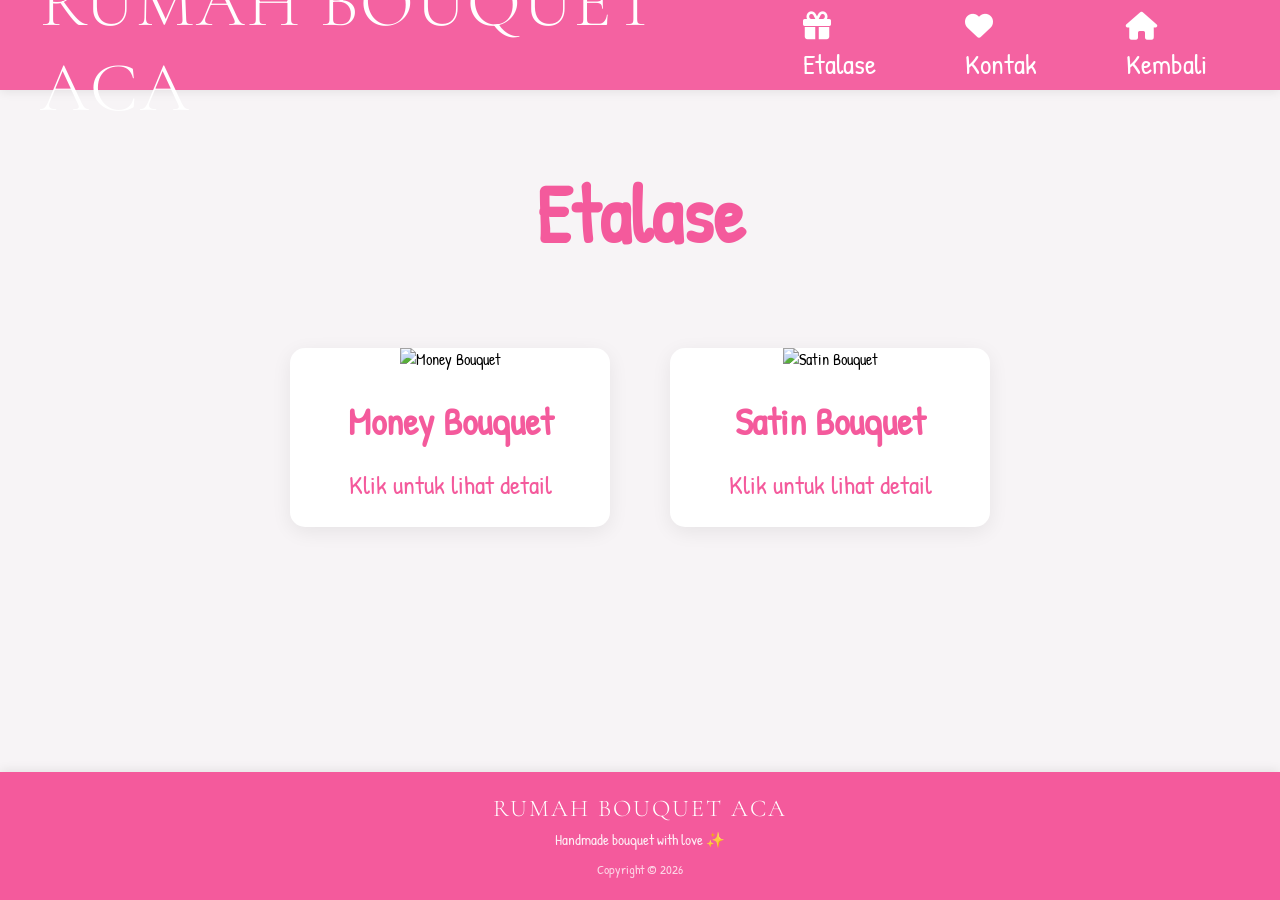
==== etalase.html @ d65f280c "first upload" ====
<!doctype html>
<html lang="id">
  <head>
    <meta charset="UTF-8" />
    <meta name="viewport" content="width=device-width, initial-scale=1.0" />

    <title>Etalase | Rumah Bouquet ACA</title>

    <link rel="stylesheet" href="css/style.css" />

    <!-- FONT -->
    <link rel="preconnect" href="https://fonts.googleapis.com" />
    <link rel="preconnect" href="https://fonts.gstatic.com" crossorigin />

    <!-- ICON -->
    <link
      rel="stylesheet"
      href="https://cdnjs.cloudflare.com/ajax/libs/font-awesome/6.5.1/css/all.min.css"
    />

    <!-- GOOGLE FONT -->
    <link
      href="https://fonts.googleapis.com/css2?family=Cormorant+Garamond:wght@300;400;500&family=Patrick+Hand&display=swap"
      rel="stylesheet"
    />
  </head>

  <body>
    <!-- NAVBAR -->
    <nav>
      <div class="logo">RUMAH BOUQUET ACA</div>

      <ul>
        <li>
          <a href="etalase.html">
            <i class="fa-solid fa-gift"></i>
            Etalase
          </a>
        </li>

        <li>
          <a href="kontak.html">
            <i class="fa-solid fa-heart"></i>
            Kontak
          </a>
        </li>

        <li>
          <a href="index.html">
            <i class="fa-solid fa-house"></i>
            Kembali
          </a>
        </li>
      </ul>
    </nav>

    <!-- MAIN -->
    <main>
      <!-- TITLE -->
      <section class="etalase-title">
        <h1>Etalase</h1>
      </section>

      <!-- PRODUK -->
      <section class="produk-container">
        <!-- CARD 1 -->
        <div
          class="card"
          data-img="img/bouquet1.jpg"
          data-title="Money Bouquet"
          data-price="Rp 85.000"
          data-desc="Bouquet uang custom aesthetic"
          data-wa="https://wa.me/628123456789"
        >
          <img src="img/bouquet1.jpg" alt="Money Bouquet" />

          <h2>Money Bouquet</h2>

          <p>Klik untuk lihat detail</p>
        </div>

        <!-- CARD 2 -->
        <div
          class="card"
          data-img="img/bouquet2.jpg"
          data-title="Satin Bouquet"
          data-price="Rp 70.000"
          data-desc="Bouquet satin handmade dengan desain elegan"
          data-wa="https://wa.me/628123456789"
        >
          <img src="img/bouquet2.jpg" alt="Satin Bouquet" />

          <h2>Satin Bouquet</h2>

          <p>Klik untuk lihat detail</p>
        </div>
      </section>
    </main>

    <!-- POPUP -->
    <div class="popup" id="popup">
      <div class="popup-content">
        <span class="close-btn" id="close-popup"> &times; </span>

        <img id="popup-img" src="" alt="Bouquet" />

        <h2 id="popup-title"></h2>

        <h3 id="popup-price"></h3>

        <p id="popup-desc"></p>

        <a id="popup-wa" target="_blank" class="pesan-btn">
          <i class="fa-brands fa-whatsapp"></i>
          Pesan Sekarang
        </a>
      </div>
    </div>

    <!-- FOOTER -->
    <footer>
      <h3>RUMAH BOUQUET ACA</h3>

      <p>Handmade bouquet with love ✨</p>

      <span> Copyright © 2026 </span>
    </footer>

    <!-- SCRIPT -->
    <script src="js/script.js"></script>
  </body>
</html>
---- css/style.css ----
@import url("https://fonts.googleapis.com/css2?family=Cormorant+Garamond:wght@300;400;500&family=Patrick+Hand&display=swap");

/* =========================
   RESET
========================= */

* {
  margin: 0;
  padding: 0;
  box-sizing: border-box;

  transition:
    background 0.3s,
    color 0.3s,
    transform 0.3s,
    opacity 0.3s;
}

html {
  scroll-behavior: smooth;
}

body {
  background: #f7f4f6;
  font-family: "Patrick Hand", cursive;

  min-height: 100vh;

  display: flex;
  flex-direction: column;
}

/* =========================
   MAIN
========================= */

main {
  flex: 1;

  animation: fadeIn 0.5s ease;
}

@keyframes fadeIn {
  from {
    opacity: 0;
    transform: translateY(15px);
  }

  to {
    opacity: 1;
    transform: translateY(0);
  }
}

.fade-out {
  opacity: 0;
  transform: translateY(15px);
  transition: 0.25s ease;
}

/* =========================
   NAVBAR
========================= */

nav {
  width: 100%;
  height: 90px;

  background: rgba(244, 90, 156, 0.95);

  backdrop-filter: blur(10px);

  display: flex;
  justify-content: space-between;
  align-items: center;

  padding: 0 40px;

  position: sticky;
  top: 0;

  z-index: 1000;

  box-shadow: 0 2px 10px rgba(0, 0, 0, 0.08);
}

.logo {
  font-size: 70px;
  color: white;

  font-family: "Cormorant Garamond", serif;
  font-weight: 300;

  letter-spacing: 2px;
}

nav ul {
  display: flex;
  align-items: center;

  list-style: none;

  gap: 60px;
}

nav ul li a {
  text-decoration: none;

  color: white;

  font-size: 28px;
  font-family: "Patrick Hand", cursive;
}

nav ul li a:hover {
  opacity: 0.7;
}

i {
  transition: 0.3s;
}

a:hover i {
  transform: scale(1.2);
}

/* =========================
   HAMBURGER
========================= */

.menu-toggle {
  display: none;

  font-size: 35px;
  color: white;

  cursor: pointer;
}

/* =========================
   HERO
========================= */

.hero {
  height: 80vh;

  display: flex;
  flex-direction: column;
  justify-content: center;
  align-items: center;

  text-align: center;
}

.hero h1 {
  font-size: 90px;

  color: #f45a9c;

  font-family: "Cormorant Garamond", serif;
  font-weight: 300;
}

.hero p {
  margin-top: 20px;

  color: #f45a9c;

  font-size: 25px;
  line-height: 1.6;
}

.hero-icon {
  margin-top: 20px;

  display: flex;
  justify-content: center;
  gap: 20px;

  color: #f45a9c;

  font-size: 22px;
}

.btn {
  margin-top: 50px;

  padding: 20px 80px;

  background: #f45a9c;
  color: white;

  border-radius: 50px;

  text-decoration: none;

  font-size: 25px;

  box-shadow: 0 5px 15px rgba(244, 90, 156, 0.25);
}

.btn:hover {
  background: #e0488a;

  transform: translateY(-3px);
}

/* =========================
   TITLE
========================= */

.etalase-title,
.kontak-title {
  margin-top: 70px;

  text-align: center;
}

.etalase-title h1,
.kontak-title h1 {
  font-size: 80px;

  color: #f45a9c;
}

.subtitle {
  margin-top: 10px;

  text-align: center;

  color: #d46b98;

  font-size: 24px;
}

/* =========================
   PRODUK
========================= */

.produk-container {
  width: 100%;

  margin-top: 80px;

  display: flex;
  justify-content: center;
  flex-wrap: wrap;
  gap: 60px;
}

.card {
  width: 320px;

  background: white;

  border-radius: 15px;

  overflow: hidden;

  padding-bottom: 25px;

  text-align: center;

  cursor: pointer;

  box-shadow: 0 5px 20px rgba(0, 0, 0, 0.07);
}

.card:hover {
  transform: translateY(-10px);

  box-shadow: 0 10px 25px rgba(0, 0, 0, 0.12);
}

.card img {
  width: 100%;
  height: 380px;

  object-fit: cover;
}

.card:hover img {
  transform: scale(1.05);
}

.card h2 {
  margin-top: 25px;

  color: #f45a9c;

  font-size: 38px;
}

.card h3 {
  margin-top: 15px;

  padding: 12px 35px;

  display: inline-block;

  background: #f45a9c;
  color: white;

  border-radius: 50px;

  font-size: 28px;
}

.card p {
  margin-top: 20px;

  color: #f45a9c;

  font-size: 26px;
}

/* =========================
   BUTTON
========================= */

.pesan-btn {
  display: inline-flex;
  align-items: center;
  gap: 10px;

  margin-top: 20px;

  padding: 14px 30px;

  background: #f45a9c;
  color: white;

  border-radius: 50px;

  text-decoration: none;

  font-size: 24px;

  box-shadow: 0 5px 15px rgba(244, 90, 156, 0.25);
}

.pesan-btn:hover {
  background: #e0488a;

  transform: translateY(-2px);
}

/* =========================
   KONTAK
========================= */

.kontak-container {
  width: 100%;

  margin-top: 150px;

  display: flex;
  justify-content: center;
  flex-wrap: wrap;
  gap: 40px;
}

.kontak-box {
  width: 330px;
  height: 100px;

  background: #f45a9c;
  color: white;

  border-radius: 15px;

  display: flex;
  justify-content: center;
  align-items: center;

  text-decoration: none;

  font-size: 45px;

  box-shadow: 0 5px 15px rgba(244, 90, 156, 0.2);
}

.kontak-box:hover {
  transform: scale(1.05);
}

/* =========================
   POPUP
========================= */

.popup {
  position: fixed;

  top: 0;
  left: 0;

  width: 100%;
  height: 100%;

  display: none;
  justify-content: center;
  align-items: center;

  background: rgba(0, 0, 0, 0.5);

  backdrop-filter: blur(5px);

  z-index: 999;
}

.popup-content {
  width: 400px;

  background: white;

  padding: 30px;

  border-radius: 20px;

  text-align: center;

  position: relative;

  box-shadow: 0 15px 40px rgba(0, 0, 0, 0.2);

  animation: popupShow 0.3s ease;
}

.popup-content img {
  width: 100%;
  height: 300px;

  object-fit: cover;

  border-radius: 12px;
}

.popup-content h2 {
  margin-top: 20px;

  color: #f45a9c;

  font-size: 40px;
}

.popup-content h3 {
  margin-top: 15px;

  padding: 10px 30px;

  display: inline-block;

  background: #f45a9c;
  color: white;

  border-radius: 50px;

  font-size: 28px;
}

.popup-content p {
  margin-top: 20px;

  color: #f45a9c;

  font-size: 25px;
}

.close-btn {
  position: absolute;

  top: 10px;
  right: 20px;

  color: #f45a9c;

  font-size: 35px;

  cursor: pointer;
}

@keyframes popupShow {
  from {
    opacity: 0;
    transform: scale(0.8);
  }

  to {
    opacity: 1;
    transform: scale(1);
  }
}

/* =========================
   FOOTER
========================= */

footer {
  padding: 22px 15px;

  background: #f45a9c;

  color: white;

  text-align: center;

  box-shadow: 0 -2px 10px rgba(0, 0, 0, 0.08);
}

footer h3 {
  font-size: 24px;

  font-family: "Cormorant Garamond", serif;

  font-weight: 300;

  letter-spacing: 2px;
}

footer p {
  margin-top: 6px;

  font-size: 15px;

  opacity: 0.9;
}

footer span {
  display: block;

  margin-top: 10px;

  font-size: 13px;

  opacity: 0.75;
}

/* =========================
   RESPONSIVE
========================= */

@media (max-width: 768px) {
  nav {
    height: auto;

    padding: 20px 30px;

    flex-wrap: wrap;
  }

  .logo {
    font-size: 42px;

    text-align: center;
  }

  .menu-toggle {
    display: block;
  }

  nav ul {
    display: none;

    width: 100%;

    margin-top: 20px;

    flex-direction: column;

    text-align: center;

    gap: 15px;
  }

  nav ul.active {
    display: flex;
  }

  nav ul li a {
    font-size: 24px;
  }

  .hero h1 {
    font-size: 55px;
  }

  .hero p {
    font-size: 22px;
  }

  .etalase-title h1,
  .kontak-title h1 {
    font-size: 55px;
  }

  .subtitle {
    font-size: 20px;
  }

  .produk-container,
  .kontak-container {
    flex-direction: column;
    align-items: center;
  }

  .card,
  .kontak-box {
    width: 90%;
  }

  .popup-content {
    width: 90%;
  }
}
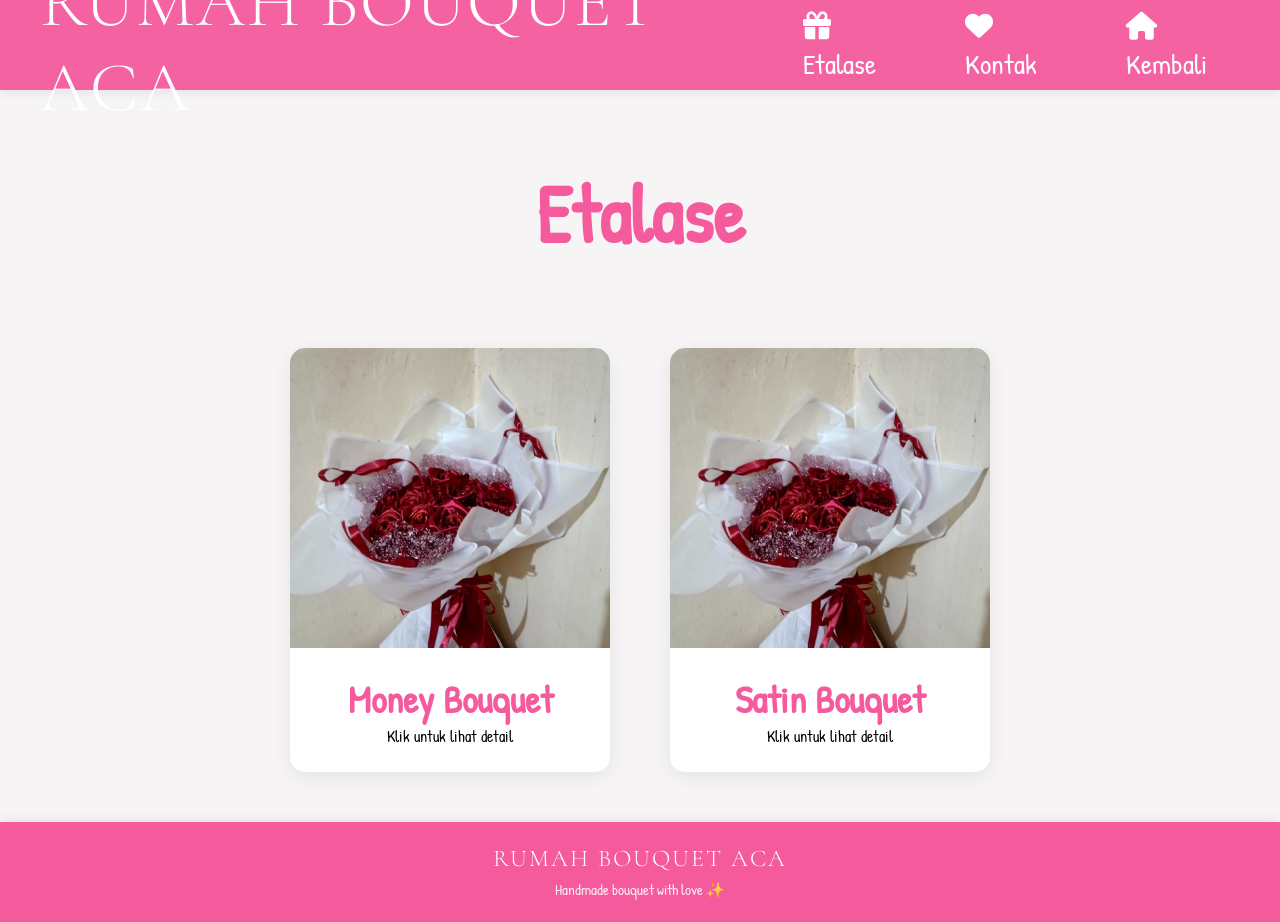
==== commit e5d77eab: "Update tampilan css dan perbaikan popup" ====
--- a/etalase.html
+++ b/etalase.html
@@ -6,7 +6,8 @@
 
     <title>Etalase | Rumah Bouquet ACA</title>
 
-    <link rel="stylesheet" href="css/style.css" />
+    <link rel="stylesheet" href="css/main_style.css" />
+    <link rel="stylesheet" href="css/etalase_style.css" />
 
     <!-- FONT -->
     <link rel="preconnect" href="https://fonts.googleapis.com" />
@@ -66,13 +67,13 @@
         <!-- CARD 1 -->
         <div
           class="card"
-          data-img="img/bouquet1.jpg"
+          data-img="img/foto_bunga.jpeg"
           data-title="Money Bouquet"
           data-price="Rp 85.000"
           data-desc="Bouquet uang custom aesthetic"
           data-wa="https://wa.me/628123456789"
         >
-          <img src="img/bouquet1.jpg" alt="Money Bouquet" />
+          <img src="img/foto_bunga.jpeg" alt="Money Bouquet" />
 
           <h2>Money Bouquet</h2>
 
@@ -82,13 +83,13 @@
         <!-- CARD 2 -->
         <div
           class="card"
-          data-img="img/bouquet2.jpg"
+          data-img="img/foto_bunga.jpeg"
           data-title="Satin Bouquet"
           data-price="Rp 70.000"
           data-desc="Bouquet satin handmade dengan desain elegan"
           data-wa="https://wa.me/628123456789"
         >
-          <img src="img/bouquet2.jpg" alt="Satin Bouquet" />
+          <img src="img/foto_bunga.jpeg" alt="Satin Bouquet" />
 
           <h2>Satin Bouquet</h2>
 
@@ -116,14 +117,14 @@
         </a>
       </div>
     </div>
-
+    <div></div>
     <!-- FOOTER -->
     <footer>
       <h3>RUMAH BOUQUET ACA</h3>
 
       <p>Handmade bouquet with love ✨</p>
 
-      <span> Copyright © 2026 </span>
+      <!-- <span> Copyright © 2026 </span> -->
     </footer>
 
     <!-- SCRIPT -->
--- a/css/main_style.css
+++ b/css/main_style.css
@@ -0,0 +1,121 @@
+@import url("https://fonts.googleapis.com/css2?family=Cormorant+Garamond:wght@300;400;500&family=Patrick+Hand&display=swap");
+
+* {
+  margin: 0;
+  padding: 0;
+  box-sizing: border-box;
+  transition: 0.3s;
+}
+html {
+  scroll-behavior: smooth;
+}
+
+body {
+  background: #f7f4f6;
+  font-family: "Patrick Hand", cursive;
+  min-height: 100vh;
+  display: flex;
+  flex-direction: column;
+}
+
+main {
+  flex: 1;
+  animation: fadeIn 0.5s ease;
+}
+@keyframes fadeIn {
+  from {
+    opacity: 0;
+    transform: translateY(15px);
+  }
+  to {
+    opacity: 1;
+    transform: translateY(0);
+  }
+}
+
+nav {
+  width: 100%;
+  height: 90px;
+  background: rgba(244, 90, 156, 0.95);
+  backdrop-filter: blur(10px);
+  display: flex;
+  justify-content: space-between;
+  align-items: center;
+  padding: 0 40px;
+  position: sticky;
+  top: 0;
+  z-index: 1000;
+  box-shadow: 0 2px 10px rgba(0, 0, 0, 0.08);
+}
+.logo {
+  font-size: 70px;
+  color: white;
+  font-family: "Cormorant Garamond", serif;
+  font-weight: 300;
+  letter-spacing: 2px;
+}
+nav ul {
+  display: flex;
+  align-items: center;
+  list-style: none;
+  gap: 60px;
+}
+nav ul li a {
+  text-decoration: none;
+  color: white;
+  font-size: 28px;
+}
+nav ul li a:hover {
+  opacity: 0.7;
+}
+.menu-toggle {
+  display: none;
+  font-size: 35px;
+  color: white;
+  cursor: pointer;
+}
+
+footer {
+  padding: 22px 15px;
+  background: #f45a9c;
+  color: white;
+  text-align: center;
+  box-shadow: 0 -2px 10px rgba(0, 0, 0, 0.08);
+}
+footer h3 {
+  font-size: 24px;
+  font-family: "Cormorant Garamond", serif;
+  font-weight: 300;
+  letter-spacing: 2px;
+}
+footer p {
+  margin-top: 6px;
+  font-size: 15px;
+  opacity: 0.9;
+}
+
+@media (max-width: 768px) {
+  nav {
+    height: auto;
+    padding: 20px 30px;
+    flex-wrap: wrap;
+  }
+  .logo {
+    font-size: 42px;
+    text-align: center;
+  }
+  .menu-toggle {
+    display: block;
+  }
+  nav ul {
+    display: none;
+    width: 100%;
+    margin-top: 20px;
+    flex-direction: column;
+    text-align: center;
+    gap: 15px;
+  }
+  nav ul.active {
+    display: flex;
+  }
+}
--- a/css/etalase_style.css
+++ b/css/etalase_style.css
@@ -0,0 +1,94 @@
+.etalase-title {
+  margin-top: 70px;
+  text-align: center;
+}
+.etalase-title h1 {
+  font-size: 80px;
+  color: #f45a9c;
+}
+.subtitle {
+  margin-top: 10px;
+  color: #d46b98;
+  font-size: 24px;
+}
+.produk-container {
+  width: 100%;
+  margin-top: 80px;
+  display: flex;
+  justify-content: center;
+  flex-wrap: wrap;
+  gap: 60px;
+  padding-bottom: 50px;
+}
+.card {
+  width: 320px;
+  background: white;
+  border-radius: 15px;
+  overflow: hidden;
+  padding-bottom: 25px;
+  text-align: center;
+  cursor: pointer;
+  box-shadow: 0 5px 20px rgba(0, 0, 0, 0.07);
+}
+.card img {
+  width: 100%;
+  height: 300px;
+  object-fit: cover;
+  display: block;
+}
+.card h2 {
+  margin-top: 25px;
+  color: #f45a9c;
+  font-size: 38px;
+}
+.card h3 {
+  margin-top: 15px;
+  padding: 12px 35px;
+  background: #f45a9c;
+  color: white;
+  border-radius: 50px;
+  font-size: 28px;
+}
+.pesan-btn {
+  display: inline-flex;
+  align-items: center;
+  gap: 10px;
+  margin-top: 20px;
+  padding: 14px 30px;
+  background: #f45a9c;
+  color: white;
+  border-radius: 50px;
+  text-decoration: none;
+  font-size: 24px;
+}
+.popup {
+  position: fixed;
+  top: 0;
+  left: 0;
+  width: 100%;
+  height: 100%;
+  display: none;
+  justify-content: center;
+  align-items: center;
+  background: rgba(0, 0, 0, 0.5);
+  backdrop-filter: blur(5px);
+  z-index: 999;
+}
+.popup-content {
+  width: 400px;
+  background: white;
+  padding: 30px;
+  border-radius: 20px;
+  text-align: center;
+  position: relative;
+}
+
+@media (max-width: 768px) {
+  .produk-container {
+    flex-direction: column;
+    align-items: center;
+  }
+  .card {
+    width: 90%;
+  }
+}
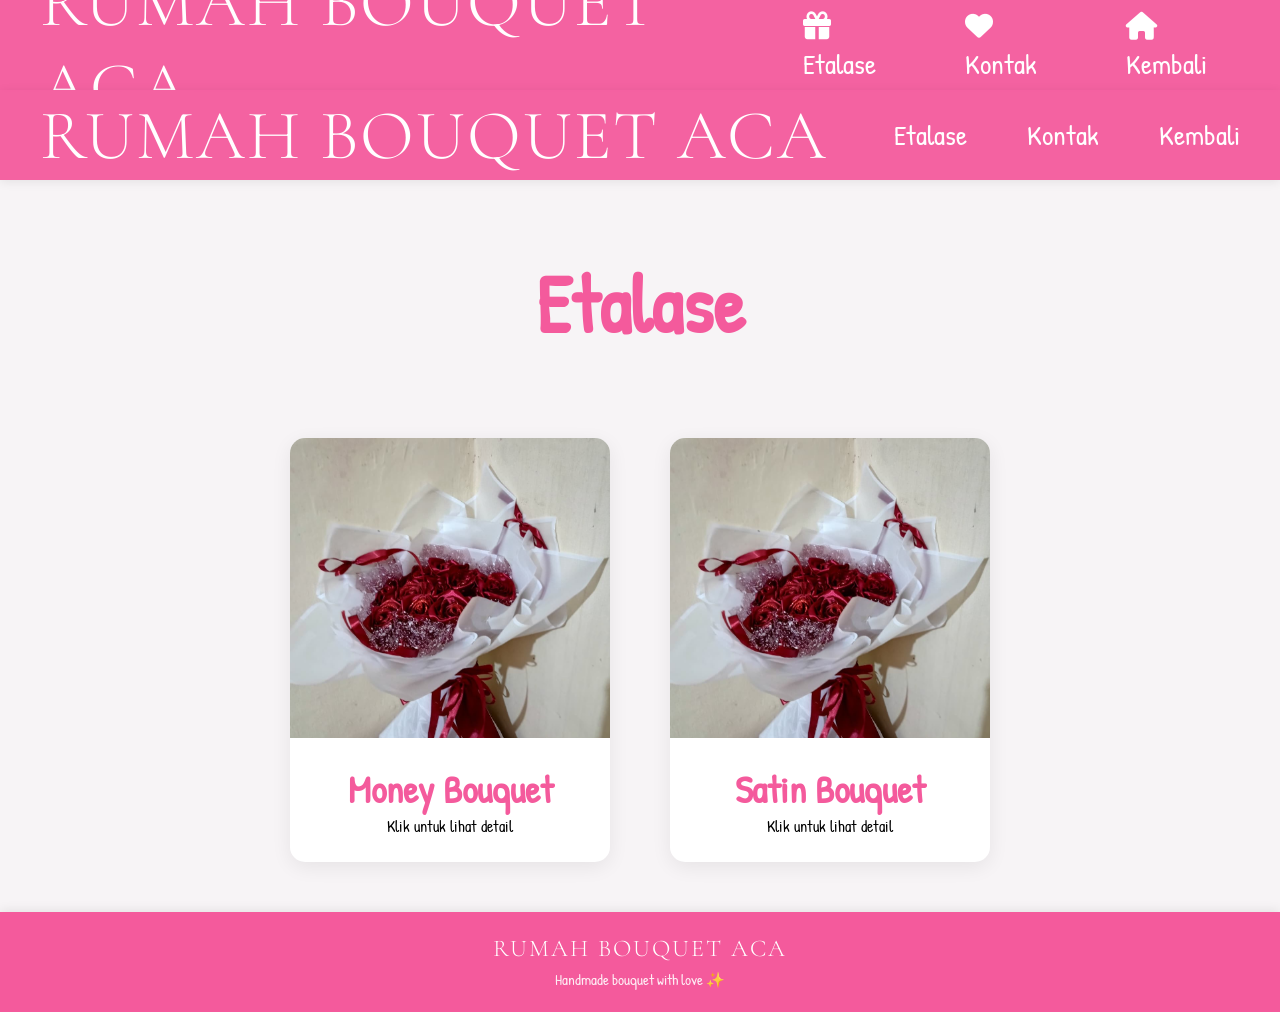
==== commit c72b25fb: "Update tampilan css dan perbaikan popup" ====
--- a/etalase.html
+++ b/etalase.html
@@ -53,6 +53,17 @@
           </a>
         </li>
       </ul>
+    </nav>
+    <nav>
+      <div class="logo">RUMAH BOUQUET ACA</div>
+
+      <ul>
+        <li><a href="etalase.html">Etalase</a></li>
+        <li><a href="kontak.html">Kontak</a></li>
+        <li><a href="index.html">Kembali</a></li>
+      </ul>
+
+      <div class="menu-toggle">☰</div>
     </nav>
 
     <!-- MAIN -->
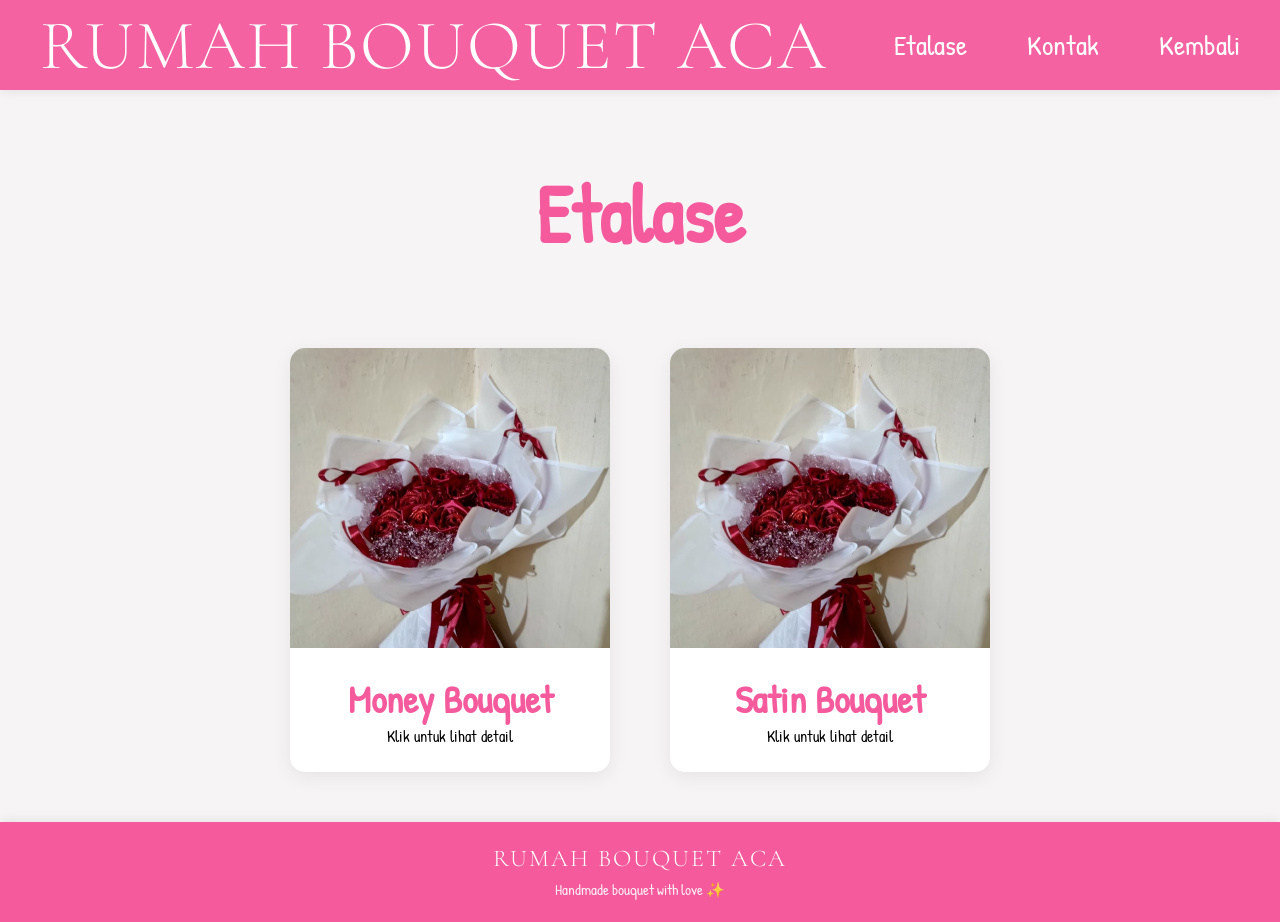
==== commit eb9d930b: "Update tampilan css dan perbaikan popup" ====
--- a/etalase.html
+++ b/etalase.html
@@ -28,32 +28,6 @@
 
   <body>
     <!-- NAVBAR -->
-    <nav>
-      <div class="logo">RUMAH BOUQUET ACA</div>
-
-      <ul>
-        <li>
-          <a href="etalase.html">
-            <i class="fa-solid fa-gift"></i>
-            Etalase
-          </a>
-        </li>
-
-        <li>
-          <a href="kontak.html">
-            <i class="fa-solid fa-heart"></i>
-            Kontak
-          </a>
-        </li>
-
-        <li>
-          <a href="index.html">
-            <i class="fa-solid fa-house"></i>
-            Kembali
-          </a>
-        </li>
-      </ul>
-    </nav>
     <nav>
       <div class="logo">RUMAH BOUQUET ACA</div>
 
